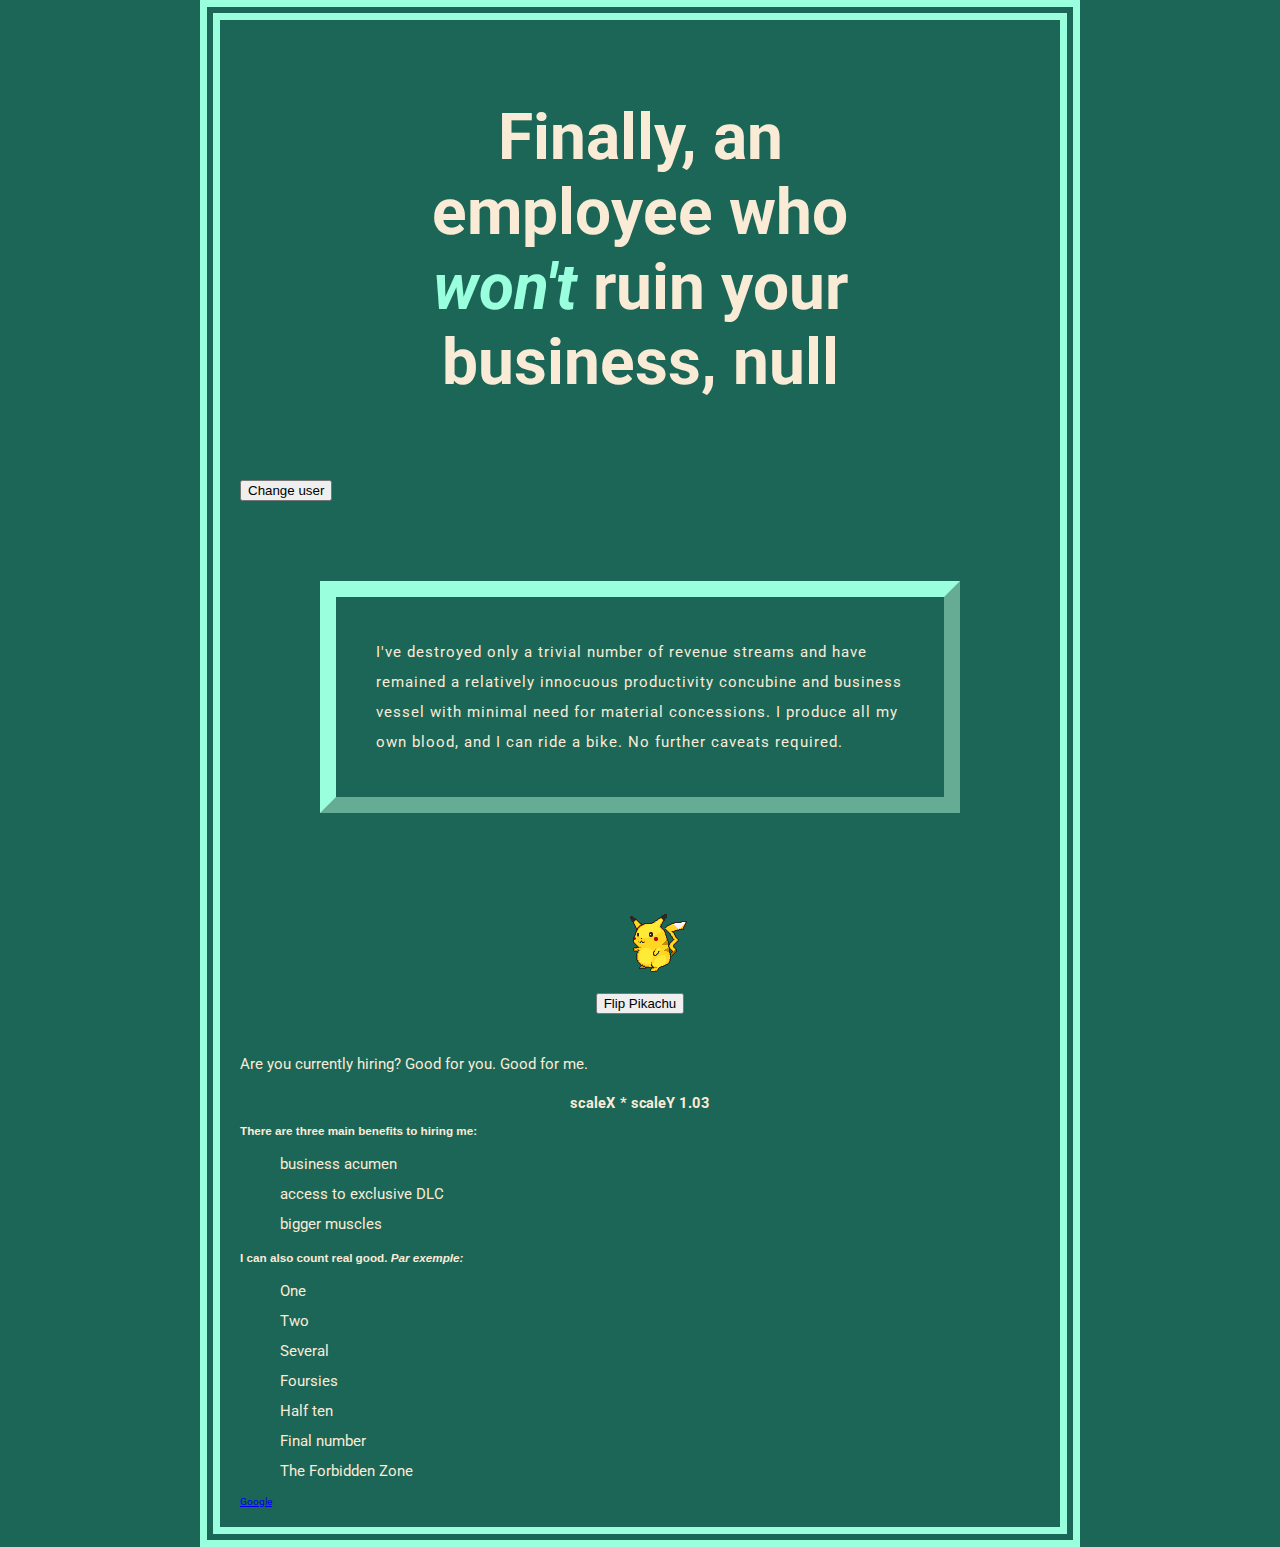
==== Web/First site/index.html @ a2ac3367 "Folder restructuring." ====
<!DOCTYPE html>
<html>

<head>
    <meta charset="utf-8" />
    <meta name="viewport" , content="width=device-width" />
    <link href="styles/style.css" rel="stylesheet" />

    <link rel="preconnect" href="https://fonts.googleapis.com">
    <link rel="preconnect" href="https://fonts.gstatic.com" crossorigin>
    <link href="https://fonts.googleapis.com/css2?family=Roboto&display=swap" rel="stylesheet">

    <title>My webzone</title>
</head>

<body>
    <h1>Finally, an employee who <em>won't</em> ruin your business.</h1>
    <button>Change user</button>
    <p id="p1">
        I've destroyed only a trivial number of revenue streams and have remained a relatively innocuous
        productivity concubine and business vessel with minimal need for material
        concessions. I produce all my own blood, and I can ride a bike. No further caveats required.
    </p>
    <img id="pikaImg" src="images/pika3.gif" , alt="Animated gif: pikachu walks a few steps and falls down.">
    <div class="button-container">
        <button id="pikaButton">Flip Pikachu</button>
    </div>
    <p>Are you currently hiring? Good for you. Good for me.</p>
    <h2 id="functionTest">Scale and function test</h2>
    <h3>There are three main benefits to hiring me:</h3>
    <ul>
        <li>business acumen</li>
        <li>access to exclusive DLC</li>
        <li>bigger muscles</li>
    </ul>
    <h3>I can also count <strong>real</strong> good. <i>Par exemple:</i></h3>
    <ol>
        <li>One</li>
        <li>Two</li>
        <li>Several</li>
        <li>Foursies</li>
        <li>Half ten</li>
        <li>Final number</li>
        <li>The Forbidden Zone</li>
    </ol>
    <a href="https://www.google.com">Google</a>
    <script src="scripts/main.js"></script>
</body>

</html>
---- Web/First site/styles/style.css ----
html {
    font-size: 10px;
    background-color: rgb(27, 102, 86);
}

em {
    color: rgb(153, 255, 221)
}

body {
    width: 800px;
    margin: 0 auto;
    color: antiquewhite;
    font-family: 'Roboto', sans-serif;
    text-emphasis-color: rgb(153, 255, 221);
    background-color: rgb(27, 102, 86);
    padding: 0 20px 20px 20px;
    border: 20px double rgb(153, 255, 221);
}

h1 {
    margin: 10% 20%;
    font-size: 64px;
    text-align: center;
}

.button-container {
    display: flex;
    justify-content: center;
    align-items: center;
    padding: 20px;
}

#functionTest {
    text-align: center;
}

h3 {
    font-family: 'Roboto-bold', sans-serif;
}

img {
    display: block;
    margin: 0 auto;
}

#p1 {
    padding: 5%;
    letter-spacing: 1px;
    border: 16px rgb(153, 255, 221);
    border-style: outset;
    margin: 10%;
}

p,
li {
    display: block;
    width: 20;
    font-size: 15px;
    line-height: 2;
}
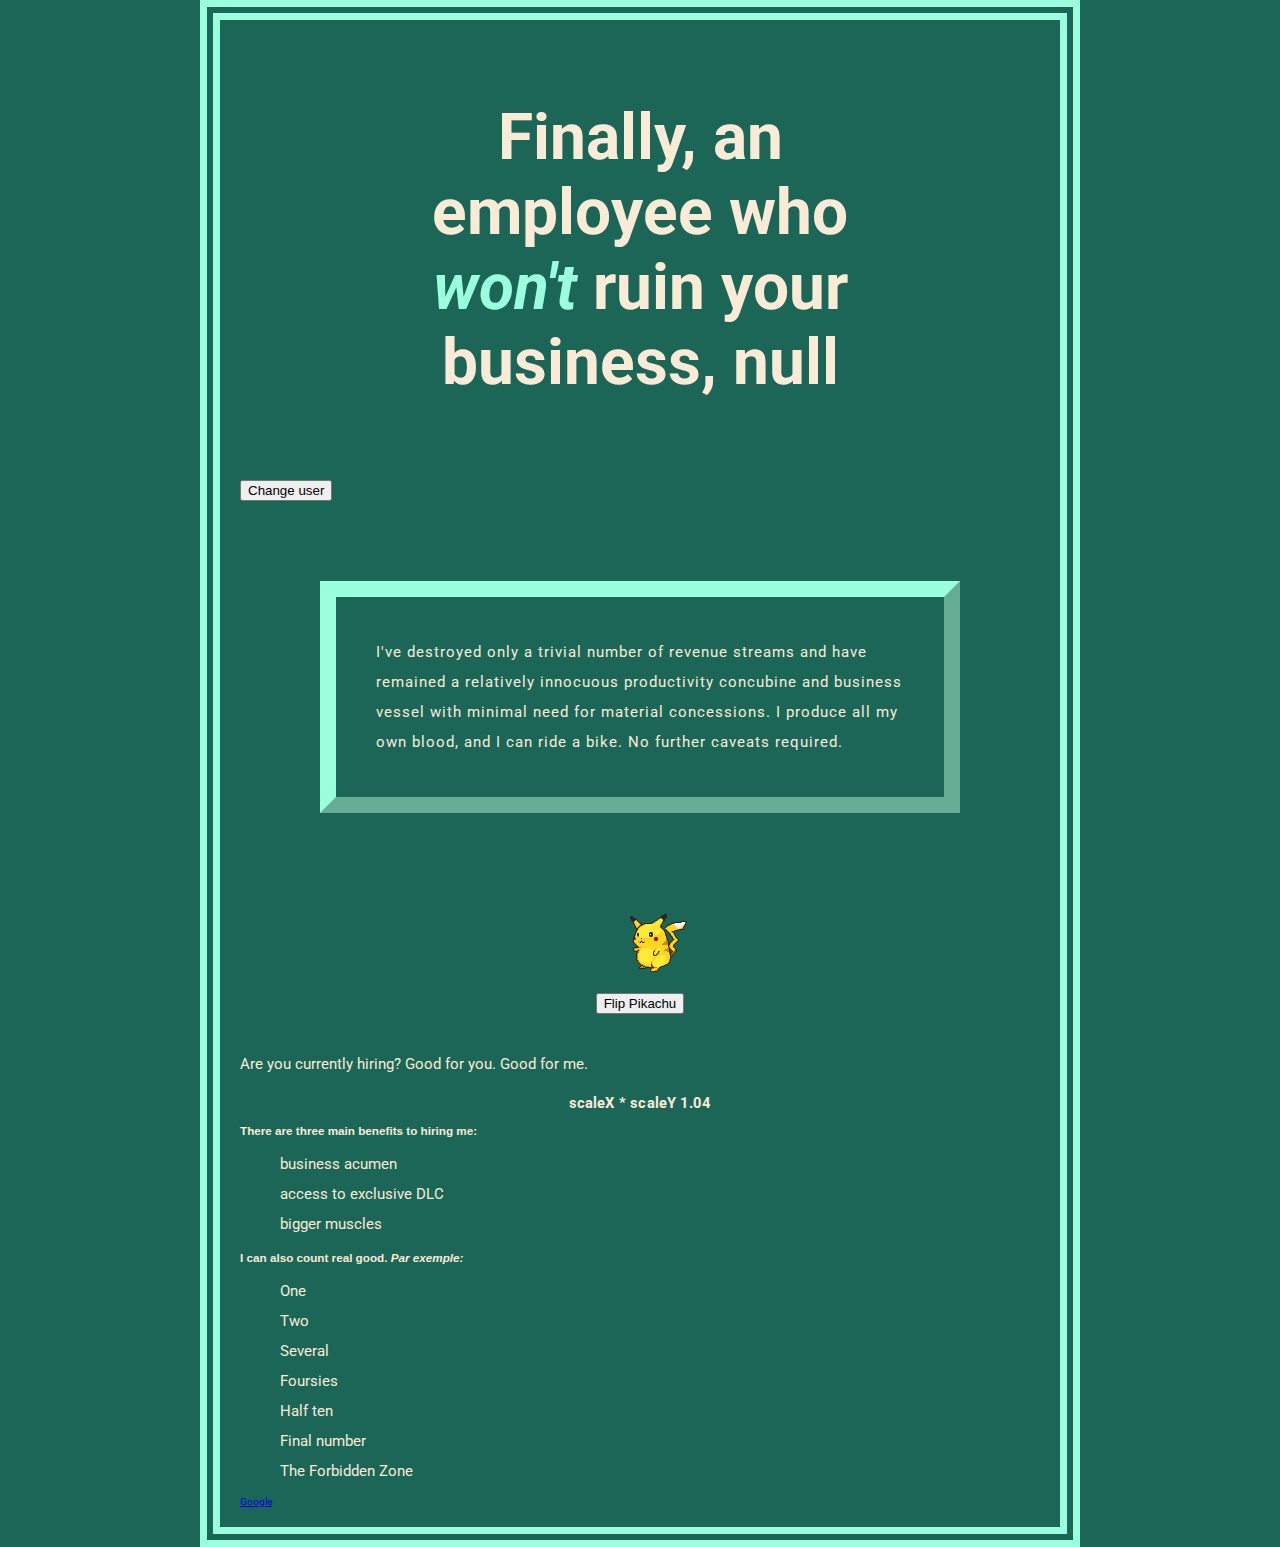
==== commit 66057e76: "CSS eye. Add scroll to top button." ====
--- a/Web/First site/index.html
+++ b/Web/First site/index.html
@@ -26,7 +26,7 @@
         <button id="pikaButton">Flip Pikachu</button>
     </div>
     <p>Are you currently hiring? Good for you. Good for me.</p>
-    <h2 id="functionTest">Scale and function test</h2>
+    <h2 id="squash-and-stretch">Squash and stretch text</h2>
     <h3>There are three main benefits to hiring me:</h3>
     <ul>
         <li>business acumen</li>
@@ -44,6 +44,9 @@
         <li>The Forbidden Zone</li>
     </ol>
     <a href="https://www.google.com">Google</a>
+    <button id="to-top-button" title="Go to top">
+        <img src="images/arrow.png" style="height: 2em; width: 2em">
+    </button>
     <script src="scripts/main.js"></script>
 </body>
 
--- a/Web/First site/styles/style.css
+++ b/Web/First site/styles/style.css
@@ -31,7 +31,7 @@
     padding: 20px;
 }
 
-#functionTest {
+#squash-and-stretch {
     text-align: center;
 }
 
@@ -58,4 +58,38 @@
     width: 20;
     font-size: 15px;
     line-height: 2;
+}
+
+#to-top-button {
+    display: none;
+    /* Hidden by default */
+    position: fixed;
+    /* Fixed/sticky position */
+    bottom: 20px;
+    /* Place the button at the bottom of the page */
+    right: 30px;
+    /* Place the button 30px from the right */
+    z-index: 99;
+    /* Make sure it does not overlap */
+    border: none;
+    /* Remove borders */
+    outline: none;
+    /* Remove outline */
+    background-color: red;
+    /* Set a background color */
+    color: white;
+    /* Text color */
+    cursor: pointer;
+    /* Add a mouse pointer on hover */
+    padding: 15px;
+    /* Some padding */
+    border-radius: 10px;
+    /* Rounded corners */
+    font-size: 18px;
+    /* Increase font size */
+}
+
+#to-top-button:hover {
+    background-color: #555;
+    /* Add a dark-grey background on hover */
 }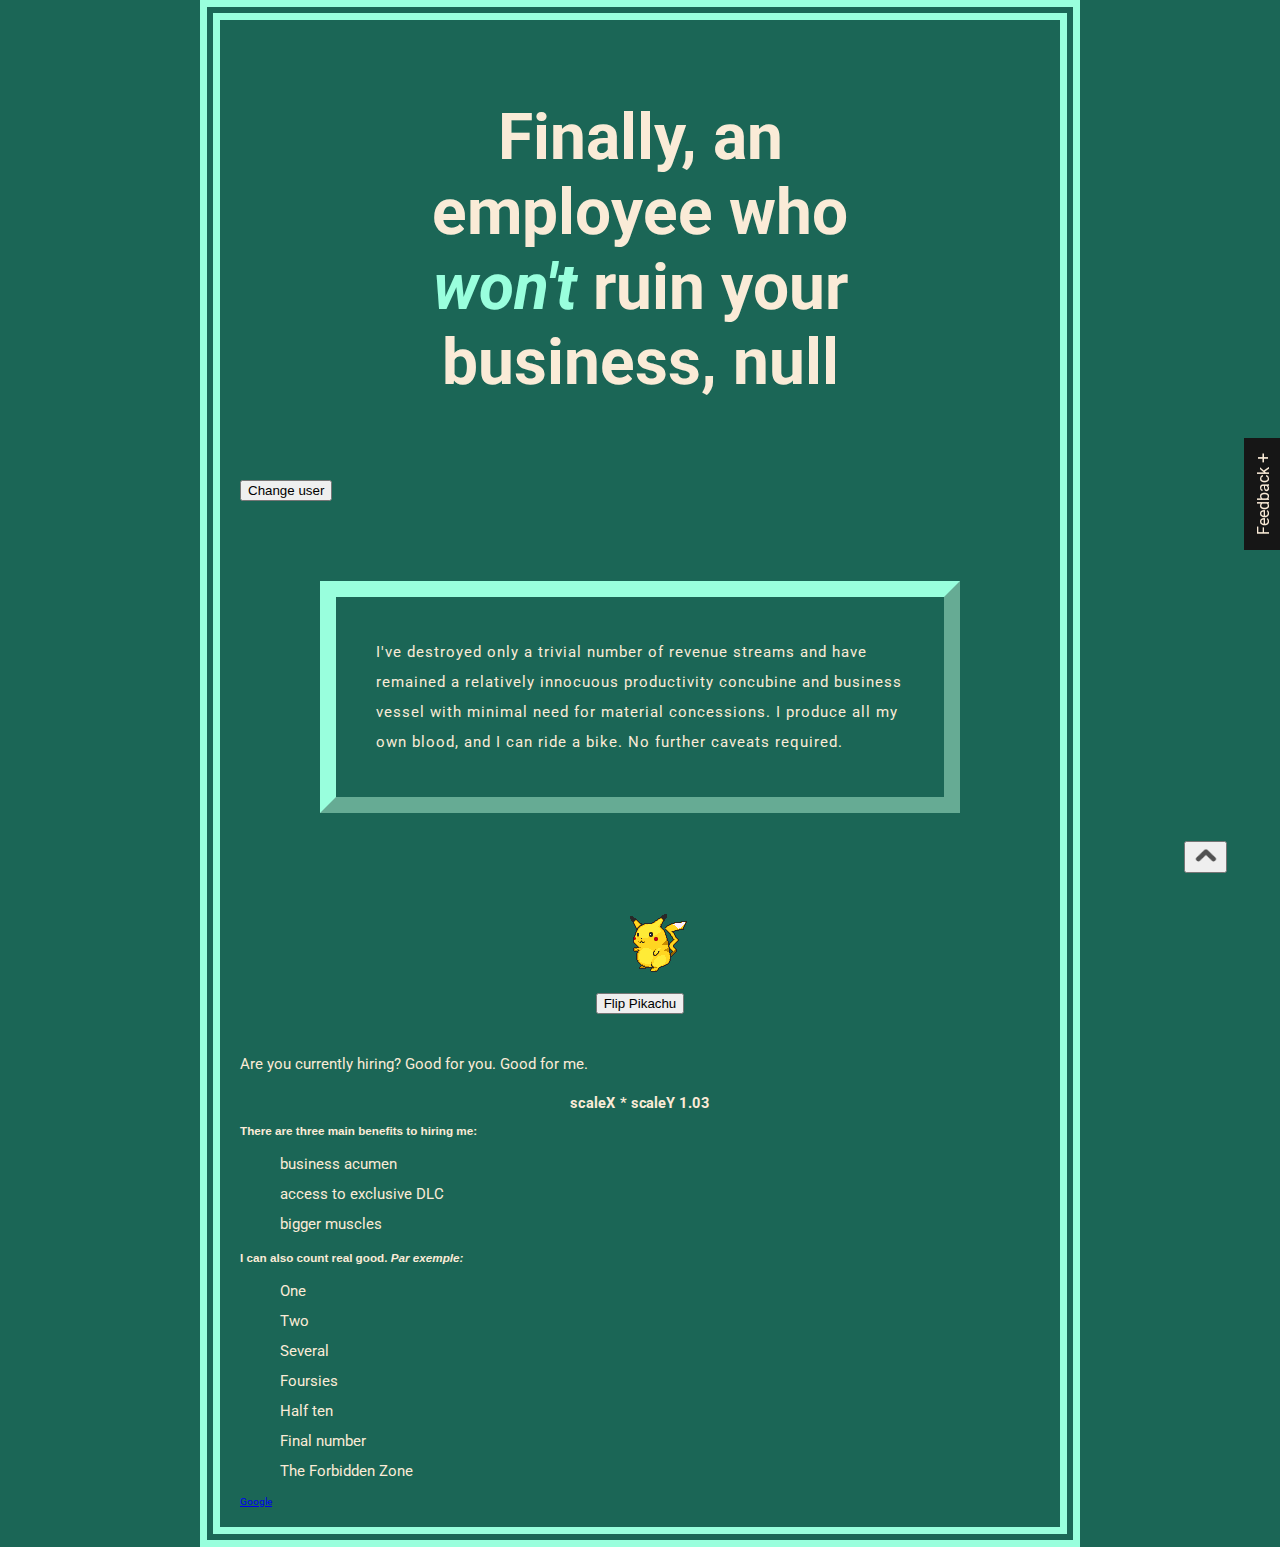
==== commit 26fd7745: "Add feedback side foldout." ====
--- a/Web/First site/index.html
+++ b/Web/First site/index.html
@@ -14,25 +14,40 @@
 </head>
 
 <body>
+    <button id="to-top-button" title="Go to top">
+        <img src="images/arrow.png" style="height: 2em; width: 2em">
+    </button>
+
+    <div class="feedback-foldout">
+        <span>Feedback</span>
+        <span id="plus-sign">+</span>
+    </div>
+
     <h1>Finally, an employee who <em>won't</em> ruin your business.</h1>
     <button>Change user</button>
+
     <p id="p1">
         I've destroyed only a trivial number of revenue streams and have remained a relatively innocuous
         productivity concubine and business vessel with minimal need for material
         concessions. I produce all my own blood, and I can ride a bike. No further caveats required.
     </p>
+
     <img id="pikaImg" src="images/pika3.gif" , alt="Animated gif: pikachu walks a few steps and falls down.">
+
     <div class="button-container">
         <button id="pikaButton">Flip Pikachu</button>
     </div>
     <p>Are you currently hiring? Good for you. Good for me.</p>
+
     <h2 id="squash-and-stretch">Squash and stretch text</h2>
+
     <h3>There are three main benefits to hiring me:</h3>
     <ul>
         <li>business acumen</li>
         <li>access to exclusive DLC</li>
         <li>bigger muscles</li>
     </ul>
+
     <h3>I can also count <strong>real</strong> good. <i>Par exemple:</i></h3>
     <ol>
         <li>One</li>
@@ -43,10 +58,8 @@
         <li>Final number</li>
         <li>The Forbidden Zone</li>
     </ol>
+
     <a href="https://www.google.com">Google</a>
-    <button id="to-top-button" title="Go to top">
-        <img src="images/arrow.png" style="height: 2em; width: 2em">
-    </button>
     <script src="scripts/main.js"></script>
 </body>
 
--- a/Web/First site/styles/style.css
+++ b/Web/First site/styles/style.css
@@ -61,35 +61,43 @@
 }
 
 #to-top-button {
-    display: none;
-    /* Hidden by default */
+    /* display: none; */
     position: fixed;
-    /* Fixed/sticky position */
-    bottom: 20px;
-    /* Place the button at the bottom of the page */
-    right: 30px;
-    /* Place the button 30px from the right */
-    z-index: 99;
-    /* Make sure it does not overlap */
-    border: none;
-    /* Remove borders */
-    outline: none;
-    /* Remove outline */
-    background-color: red;
-    /* Set a background color */
-    color: white;
-    /* Text color */
-    cursor: pointer;
-    /* Add a mouse pointer on hover */
-    padding: 15px;
-    /* Some padding */
-    border-radius: 10px;
-    /* Rounded corners */
-    font-size: 18px;
-    /* Increase font size */
+    bottom: 2em;
+    right: 4em;
 }
 
 #to-top-button:hover {
     background-color: #555;
     /* Add a dark-grey background on hover */
+}
+
+.feedback-foldout {
+    transform: rotate(-0.25turn);
+    display: block;
+    position: fixed;
+    right: -4em;
+    top: 50%;
+    transition: ease-out 0.2s;
+    background: rgb(22, 22, 22);
+    height: 5em;
+    width: 7em;
+    padding-top: 0.5em;
+    font-size: 16px;
+    text-align: center;
+    margin: 0;
+}
+
+.feedback-foldout:hover {
+    right: -3em;
+}
+
+#plus-sign {
+    font-size: 18px;
+    display: inline-block;
+    transition: ease-out 0.2s;
+}
+
+.feedback-foldout:hover #plus-sign {
+    transform: rotate(90deg);
 }